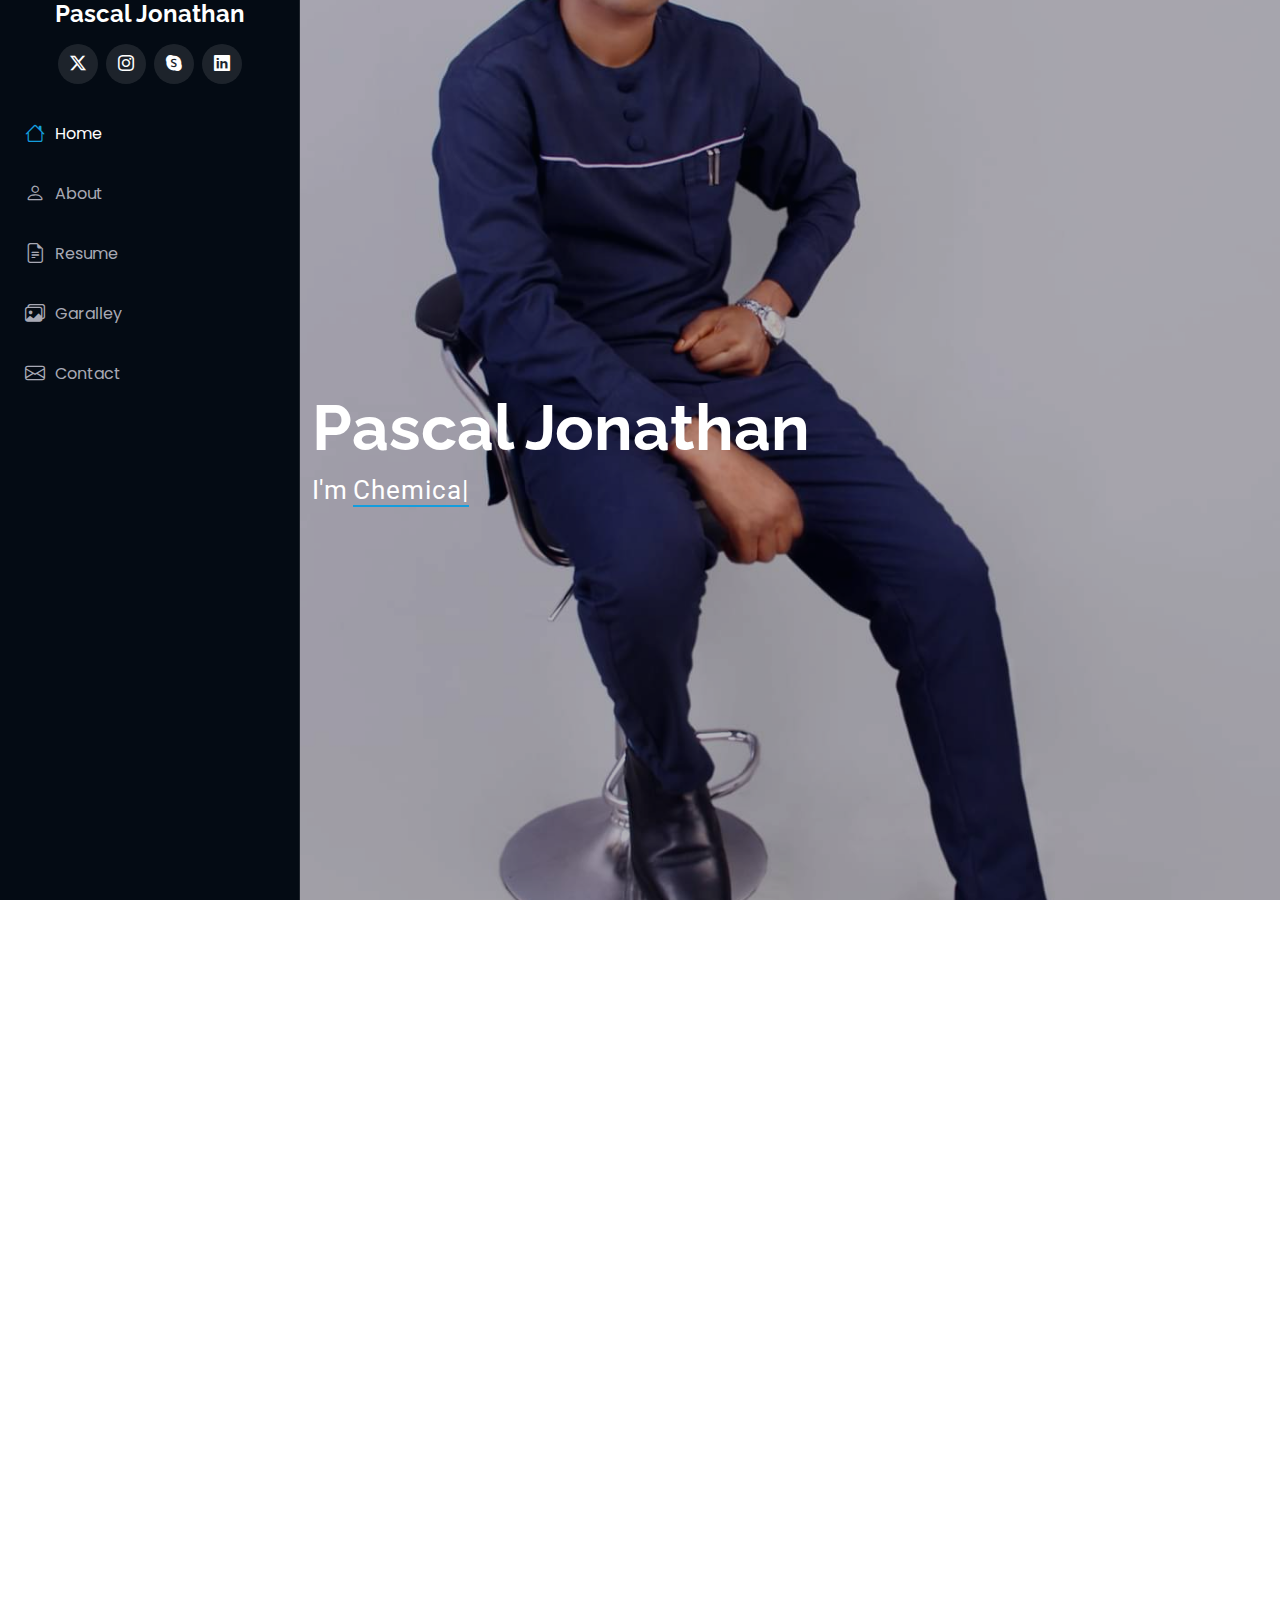
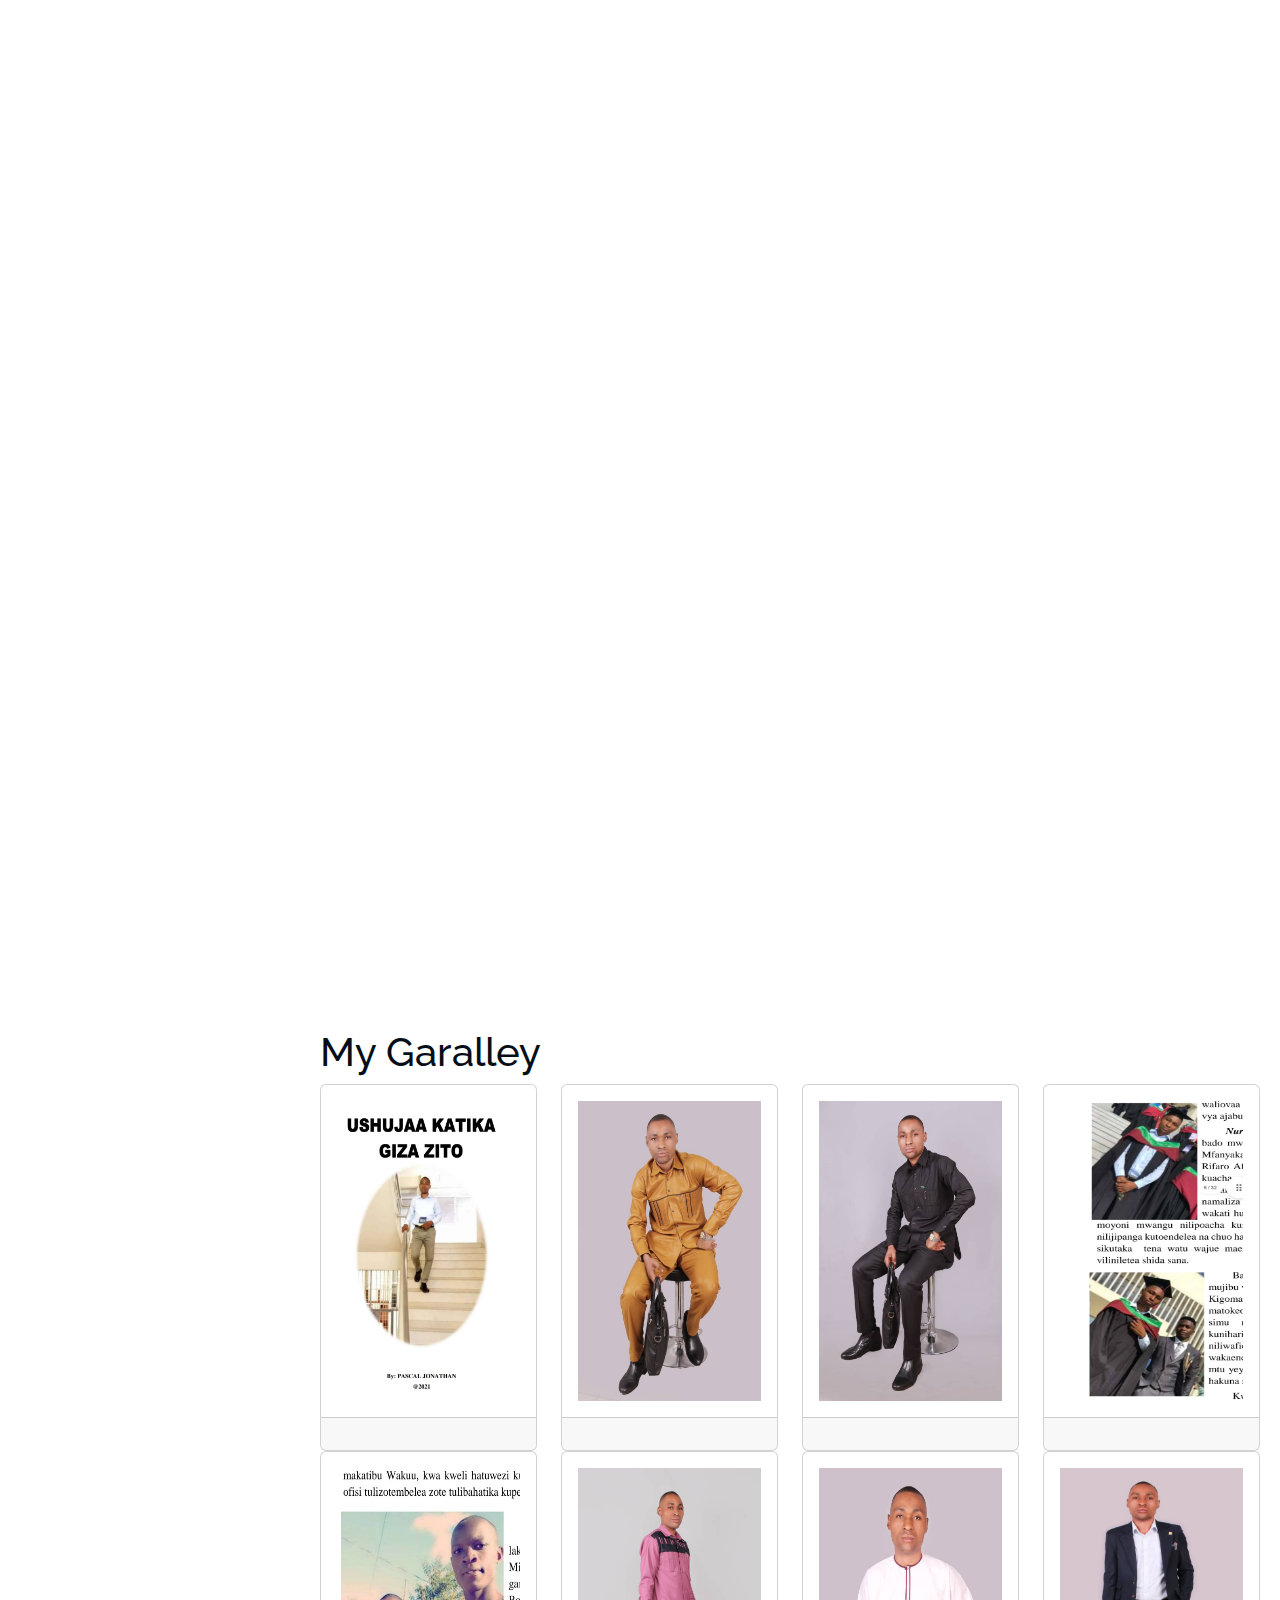
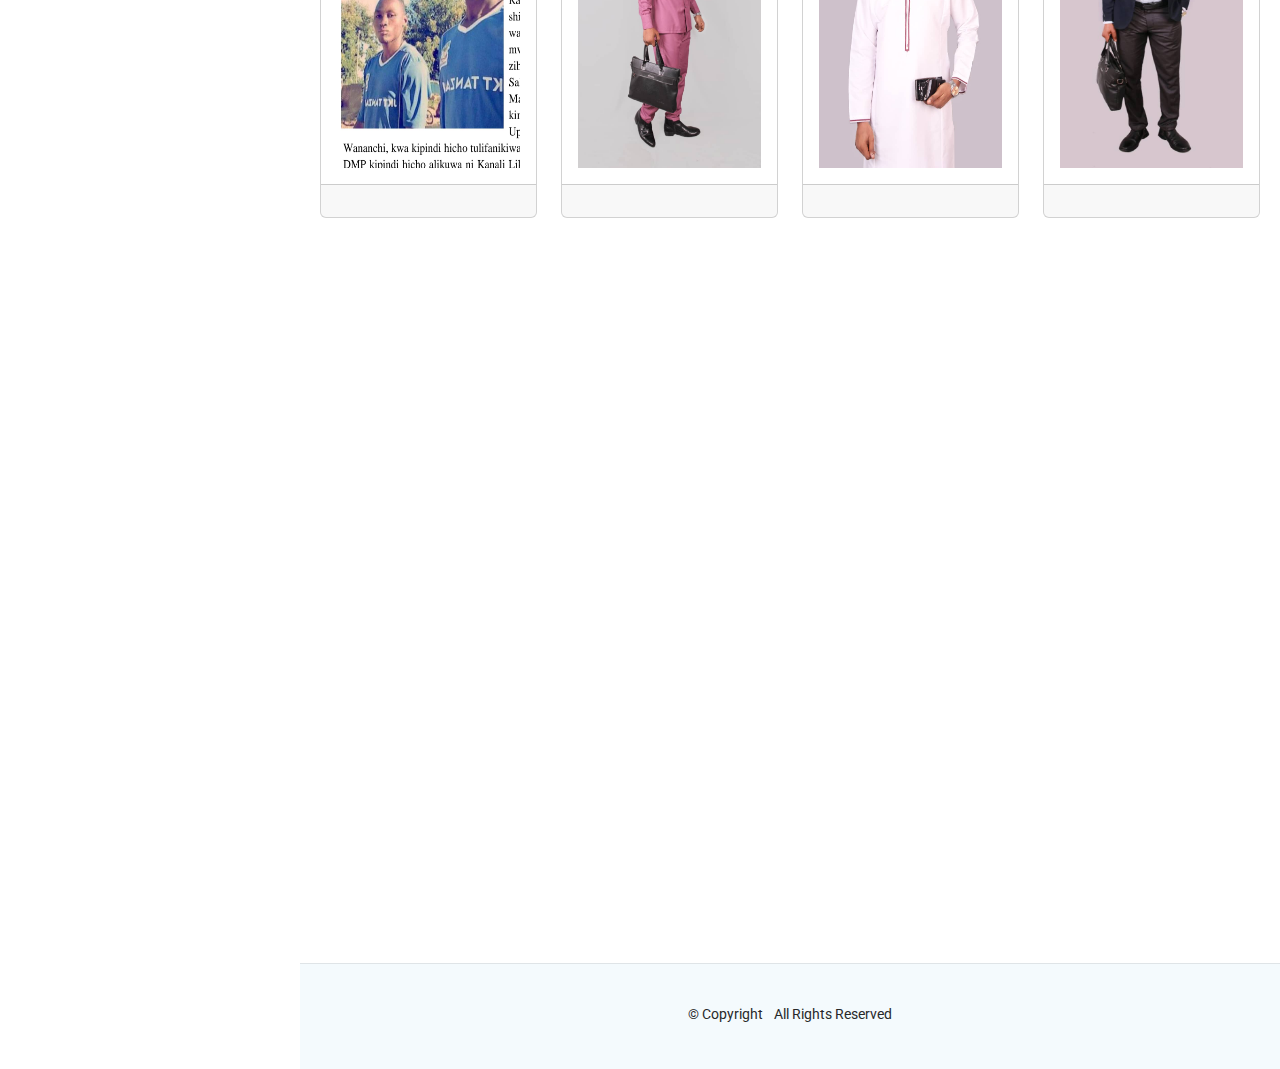
==== index.html @ 1da885c0 "initial commit" ====
<!DOCTYPE html>
<html lang="en">

<head>
  <meta charset="utf-8">
  <meta content="width=device-width, initial-scale=1.0" name="viewport">
  <title> my portofolio</title>
  <meta content="" name="description">
  <meta content="" name="keywords">

  <!-- Favicons -->
  <link href="assets/img/favicon.png" rel="icon">
  <link href="assets/img/apple-touch-icon.png" rel="apple-touch-icon">

  <!-- Fonts -->
  <link href="https://fonts.googleapis.com" rel="preconnect">
  <link href="https://fonts.gstatic.com" rel="preconnect" crossorigin>
  <link href="https://fonts.googleapis.com/css2?family=Roboto:ital,wght@0,100;0,300;0,400;0,500;0,700;0,900;1,100;1,300;1,400;1,500;1,700;1,900&family=Poppins:ital,wght@0,100;0,200;0,300;0,400;0,500;0,600;0,700;0,800;0,900;1,100;1,200;1,300;1,400;1,500;1,600;1,700;1,800;1,900&family=Raleway:ital,wght@0,100;0,200;0,300;0,400;0,500;0,600;0,700;0,800;0,900;1,100;1,200;1,300;1,400;1,500;1,600;1,700;1,800;1,900&display=swap" rel="stylesheet">

  <!-- Vendor CSS Files -->
  <link href="assets/vendor/bootstrap/css/bootstrap.min.css" rel="stylesheet">
  <link href="assets/vendor/bootstrap-icons/bootstrap-icons.css" rel="stylesheet">
  <link href="assets/vendor/aos/aos.css" rel="stylesheet">
  <link href="assets/vendor/glightbox/css/glightbox.min.css" rel="stylesheet">
  <link href="assets/vendor/swiper/swiper-bundle.min.css" rel="stylesheet">

  <!-- Main CSS File -->
  <link href="assets/css/main.css" rel="stylesheet">

 
</head>

<body class="index-page">

  <header id="header" class="header dark-background d-flex flex-column">
    <i class="header-toggle d-xl-none bi bi-list"></i>

    <div class="profile-img">
      <!-- <img src="assets/img/my-profile-img.jpg" alt="" class="img-fluid rounded-circle"> -->
    </div>

    <a href="index.html" class="logo d-flex align-items-center justify-content-center">
      <h1 class="sitename">Pascal Jonathan</h1>
    </a>

    <div class="social-links text-center">
      <a href="Pascal Jonathan" class="twitter"><i class="bi bi-twitter-x"></i></a>
      <!-- <a href="#" class="facebook"><i class="bi bi-facebook"></i></a> -->
      <a href="" class="instagram"><i class="bi bi-instagram"></i></a>
      <a href="#" class="google-plus"><i class="bi bi-skype"></i></a>
      <a href="#" class="linkedin"><i class="bi bi-linkedin"></i></a>
    </div>

    <nav id="navmenu" class="navmenu">
      <ul>
        <li><a href="#hero" class="active"><i class="bi bi-house navicon"></i>Home</a></li>
        <li><a href="#about"><i class="bi bi-person navicon"></i> About</a></li>
        <li><a href="#resume"><i class="bi bi-file-earmark-text navicon"></i> Resume</a></li> 
        <!-- <li><a href="#portfolio"><i class="bi bi-images navicon"></i> Portfolio</a></li> -->
        <li><a href="#garalley"><i class="bi bi-images navicon"></i> Garalley</a></li> 
        <li><a href="#contact"><i class="bi bi-envelope navicon"></i> Contact</a></li>
      </ul>
    </nav>

  </header>

  <main class="main">

    <!-- Hero Section -->
    <section id="hero" class="hero section dark-background">

      <img src="assets/img/port.jpg " alt="" data-aos="fade-in" class="" >

      <div class="container" data-aos="fade-up" data-aos-delay="100">
        <h2>Pascal Jonathan</h2>
        <p>I'm <span class="typed" data-typed-items="Chemical engineer, Teacher, Enterpreneur, computer engineer"></span><span class="typed-cursor typed-cursor--blink" aria-hidden="true"></span><span class="typed-cursor typed-cursor--blink" aria-hidden="true"></span></p>
      </div>

    </section><!-- /Hero Section -->

    <!-- About Section -->
    <section id="about" class="about section">

      <!-- Section Title -->
      <div class="container section-title" data-aos="fade-up">
        <h2>About</h2>
        <p>Pascal Jonathan, born on April 27, 1995, in Butiama, Mara Region, is a dedicated professional with a rich background in academia, military service, and community development. He has earned qualifications in diverse fields, including chemical engineering, IT, education, law, and leadership, from prestigious institutions like the University of Dar es Salaam and the Open University of Tanzania. Passionate about supporting students and individuals with disabilities, Pascal is also a gospel musician, author of the book "Ushujaa Katika Giza Zito," and a football enthusiast. His unwavering commitment to making a difference defines his inspiring journey.
 </p>
      </div><!-- End Section Title -->

      <div class="container" data-aos="fade-up" data-aos-delay="100">

        <div class="row gy-4 justify-content-center">
          <div class="col-lg-4">
            <img src="assets/img/port.jpg" class="img-fluid" alt="">
          </div>
          <div class="col-lg-8 content">
            <h2>Sign language and interpretation director&amp; Millitary Agent.</h2>
            <p class="fst-italic py-3">
              A versatile professional with expertise in sign language interpretation, military operations, and community service. I am passionate about bridging communication gaps and empowering individuals, especially those with disabilities, while upholding discipline and leadership in my military role.
            </p>
            <div class="row">
              <div class="col-lg-6">
                <ul>
                  <li><i class="bi bi-chevron-right"></i> <strong>Birthday:</strong> <span>27 April 1995</span></li>
                  <!-- <!-- <li><i class="bi bi-chevron-right"></i> <strong>Website:</strong> <span>www.example.com</span></li>  -->
                  <li><i class="bi bi-chevron-right"></i> <strong>Phone:</strong> <span>+255 622 601 222</span></li>
                  <li><i class="bi bi-chevron-right"></i> <strong>City:</strong> <span>Dar es salaam, Tanzania</span></li>
                </ul>
              </div>
              <div class="col-lg-6">
                <ul>
                  <li><i class="bi bi-chevron-right"></i> <strong>Age:</strong> <span>30</span></li>
                  <li><i class="bi bi-chevron-right"></i> <strong>Degree:</strong> <span>Master</span></li>
                  <li><i class="bi bi-chevron-right"></i> <strong>Email:</strong> <span>pascaljonathan777@gmail.com</span></li>
                  <li><i class="bi bi-chevron-right"></i> <strong>Freelance:</strong> <span>Available</span></li>
                </ul>
              </div>
            </div>
            <p class="py-3">
              With a strong foundation in academics and professional experience, I have dedicated my career to bridging communication gaps and serving my community. My work spans diverse fields, including sign language interpretation, military operations, and education. I am deeply committed to empowering others, especially individuals with disabilities, and contributing to society through leadership, discipline, and innovation. My passion for learning and service fuels my drive to create meaningful change in every role I take on.
            </p>
          </div>
        </div>

      </div>

    </section><!-- /About Section -->

  

    <!-- Resume Section -->
    <section id="resume" class="resume section">

      <!-- Section Title -->
      <div class="container section-title" data-aos="fade-up">
        <h2>Resume</h2>
        <p>  A comprehensive overview of my professional journey, highlighting my expertise in diverse fields such as sign language interpretation, military operations, education, and leadership. Each experience reflects my dedication to personal growth, service to others, and the pursuit of excellence in every endeavor. Explore my qualifications and achievements that showcase my commitment to making a meaningful impact.</p>
      </div><!-- End Section Title -->

      <div class="container">

        <div class="row">

          <div class="col-lg-6" data-aos="fade-up" data-aos-delay="100">
            <h3 class="resume-title">Sumary</h3>

            <h3 class="resume-title">Education</h3>
            <div class="resume-item">
              <h4>Bachelor of Science in Education</h4>
              <!-- <h5></h5> -->
              <p><em>University of Dodoma</em></p>
              <!-- <p>Qui deserunt veniam. Et sed aliquam labore tempore sed quisquam iusto autem sit. Ea vero voluptatum qui ut dignissimos deleniti nerada porti sand markend</p> -->
            </div><!-- Edn Resume Item -->

            <div class="resume-item">
              <h4>Bachelor of Arts in IT and Computer Science</h4>
              <!-- <h5>2010 - 2014</h5> -->
              <p><em>University of Dar es salaam</em></p>
              <!-- <p>Quia nobis sequi est occaecati aut. Repudiandae et iusto quae reiciendis et quis Eius vel ratione eius unde vitae rerum voluptates asperiores voluptatem Earum molestiae consequatur neque etlon sader mart dila</p> -->
            </div><!-- Edn Resume Item -->

          </div>

          <div class="col-lg-6" data-aos="fade-up" data-aos-delay="200">
            <h3 class="resume-title">Professional Experience</h3>
            

            <div class="resume-item">
              <h4>Staff Member</h4>
              <h5>2021 - Present</h5>
              <p><em>University of Dar es Salaam</em></p>
              
            </div><!-- Edn Resume Item -->
            <div class="resume-item">
              <h4>Military Personel</h4>
              <h5>2019 - Present</h5>
              <p><em> </em></p>
             
            </div><!-- Edn Resume Item -->

          </div>

        </div>

      </div>

    </section><!-- /Resume Section -->

    <section id="garalley" class="garalley section">
    <div id="gallery" class="container-fluid " style="padding:80px 20px;">
      <h1>My Garalley</h1>
      <div class="row">
         <div class="col-md-3">
           <div class="card">
             <div class="card-body"> 
               <img src="assets/img/image1.jpg" style="height: 300px;width: 100%;"> </div> 
               <div class="card-footer"> 
               <p></p>
                </div>   
           </div>
         </div><br> <br>
    
         <div class="col-md-3">
           <div class="card">
             <div class="card-body">
               <img src="assets/img/image11.jpg" style="height: 300px;width: 100%;">
             </div>
             <div class="card-footer">
               <p></p>
               
             </div>
           </div>
         </div> <br> <br>
    
         <div class="col-md-3">
           <div class="card">
             <div class="card-body">
               <img src="assets/img/image10.jpg" style="height: 300px;width: 100%;" alt="">
             </div>
             <div class="card-footer">
                <p></p>
             </div>
           </div>
         </div>  <br> <br>
    
    
         <div class="col-md-3">
           <div class="card">
             <div class="card-body">
               <img src="assets/img/image4.jpg" style="height: 300px;width: 100%;">
             </div>
             <div class="card-footer">
               <p></p>
             </div>
           </div>
         </div>
         <br> <br>
       </div>
       <div class="row">
           <div class="col-md-3">
             <div class="card">
               <div class="card-body">
                 <img src="assets/img/image5.jpg" style="height: 300px;width: 100%;">
               </div>
               <div class="card-footer">
                 <p></p>
               </div>
             </div>
           </div>  <br> <br>
    
           <div class="col-md-3">
             <div class="card">
               <div class="card-body">
                 <img src="assets/img/image6.jpg" style="height: 300px;width: 100%;">
               </div> 
               <div class="card-footer">
                 <p></p>
             </div>
           </div>
           </div>    <br> <br>
    
           <div class="col-md-3"> 
             <div class="card">
              <div class="card-body">
               <img src="assets/img/image7.jpg" style="height: 300px;width: 100%;">
              </div>
             <div class="card-footer">
               <p></p>
             </div>
           </div>
          </div>  <br> <br>
    
           <div class="col-md-3"> 
             <div class="card">
               <div class="card-body">
                 <img src="assets/img/image8.jpg"style="height:300px;width: 100%;">
               </div>
               <div class="card-footer">
                 <p></p>
                 
               </div>
             </div>
           </div> 
       </div>
      </section>
       <!-----Ends here-------->
    
   
    <!-- Contact Section -->
    <section id="contact" class="contact section">

      <!-- Section Title -->
      <div class="container section-title" data-aos="fade-up">
        <h2>Contact</h2>
        <p>I'd love to hear from you! Whether you have questions, feedback, or just want to say hello, feel free to reach out to me.</p>
      </div><!-- End Section Title -->

      <div class="container" data-aos="fade-up" data-aos-delay="100">

        <div class="row gy-4">

          <div class="col-lg-10">

            <div class="info-wrap"style="justify-content: center;">
              <div class="info-item d-flex" data-aos="fade-up" data-aos-delay="200"style="justify-content: center;" >
                <i class="bi bi-geo-alt flex-shrink-0"></i>
                <div>
                  <h3>Address</h3>
                  <p>P.O BOX 35091, Dar es salaam, Tanzania. </p>
                </div>
              </div><!-- End Info Item -->

              <div class="info-item d-flex" data-aos="fade-up" data-aos-delay="200"style="justify-content: center;">
                <i class="bi bi-telephone flex-shrink-0"></i>
                <div>
                  <h3>Contact me</h3>
                  <p>+255 622 601 222</p>
                </div>
              </div><!-- End Info Item -->

              <div class="info-item d-flex" data-aos="fade-up" data-aos-delay="200"style="justify-content: center;">
                <i class="bi bi-envelope flex-shrink-0"></i>
                <div>
                  <h3>My Email</h3>
                  <p>pascaljonathan777@gmail.com</p>
                </div>
              </div><!-- End Info Item -->

              <!-- <iframe src="https://www.google.com/maps/embed?pb=!1m14!1m8!1m3!19.78314118045!2d-74.006138!3d40.710059!3m2!1i1024!2i768!4f13.1!3m3!1m2!1s0x89c25a22a3bda30d%3A0xb89d1fe6bc499443!2sDowntown%20Conference%20Center!5e0!3m2!1sen!2sus!4v1676961268712!5m2!1sen!2sus" frameborder="0" style="border:0; width: 100%; height: 270px;" allowfullscreen="" loading="lazy" referrerpolicy="no-referrer-when-downgrade"></iframe> -->
            </div>
          </div>



  </main>

  <footer id="footer" class="footer position-relative light-background">

    <div class="container">
      <div class="copyright text-center ">
        <p>© <span>Copyright</span> <strong class="px-1 sitename"></strong> <span>All Rights Reserved</span></p>
      </div>
      <div class="credits">
      
      </div>
    </div>

  </footer>

  <!-- Scroll Top -->
  <a href="#" id="scroll-top" class="scroll-top d-flex align-items-center justify-content-center"><i class="bi bi-arrow-up-short"></i></a>

  <!-- Preloader -->
  <div id="preloader"></div>

  <!-- Vendor JS Files -->
  <script src="assets/vendor/bootstrap/js/bootstrap.bundle.min.js"></script>
  <script src="assets/vendor/php-email-form/validate.js"></script>
  <script src="assets/vendor/aos/aos.js"></script>
  <script src="assets/vendor/typed.js/typed.umd.js"></script>
  <script src="assets/vendor/purecounter/purecounter_vanilla.js"></script>
  <script src="assets/vendor/waypoints/noframework.waypoints.js"></script>
  <script src="assets/vendor/glightbox/js/glightbox.min.js"></script>
  <script src="assets/vendor/imagesloaded/imagesloaded.pkgd.min.js"></script>
  <script src="assets/vendor/isotope-layout/isotope.pkgd.min.js"></script>
  <script src="assets/vendor/swiper/swiper-bundle.min.js"></script>

  <!-- Main JS File -->
  <script src="assets/js/main.js"></script>

</body>

</html>
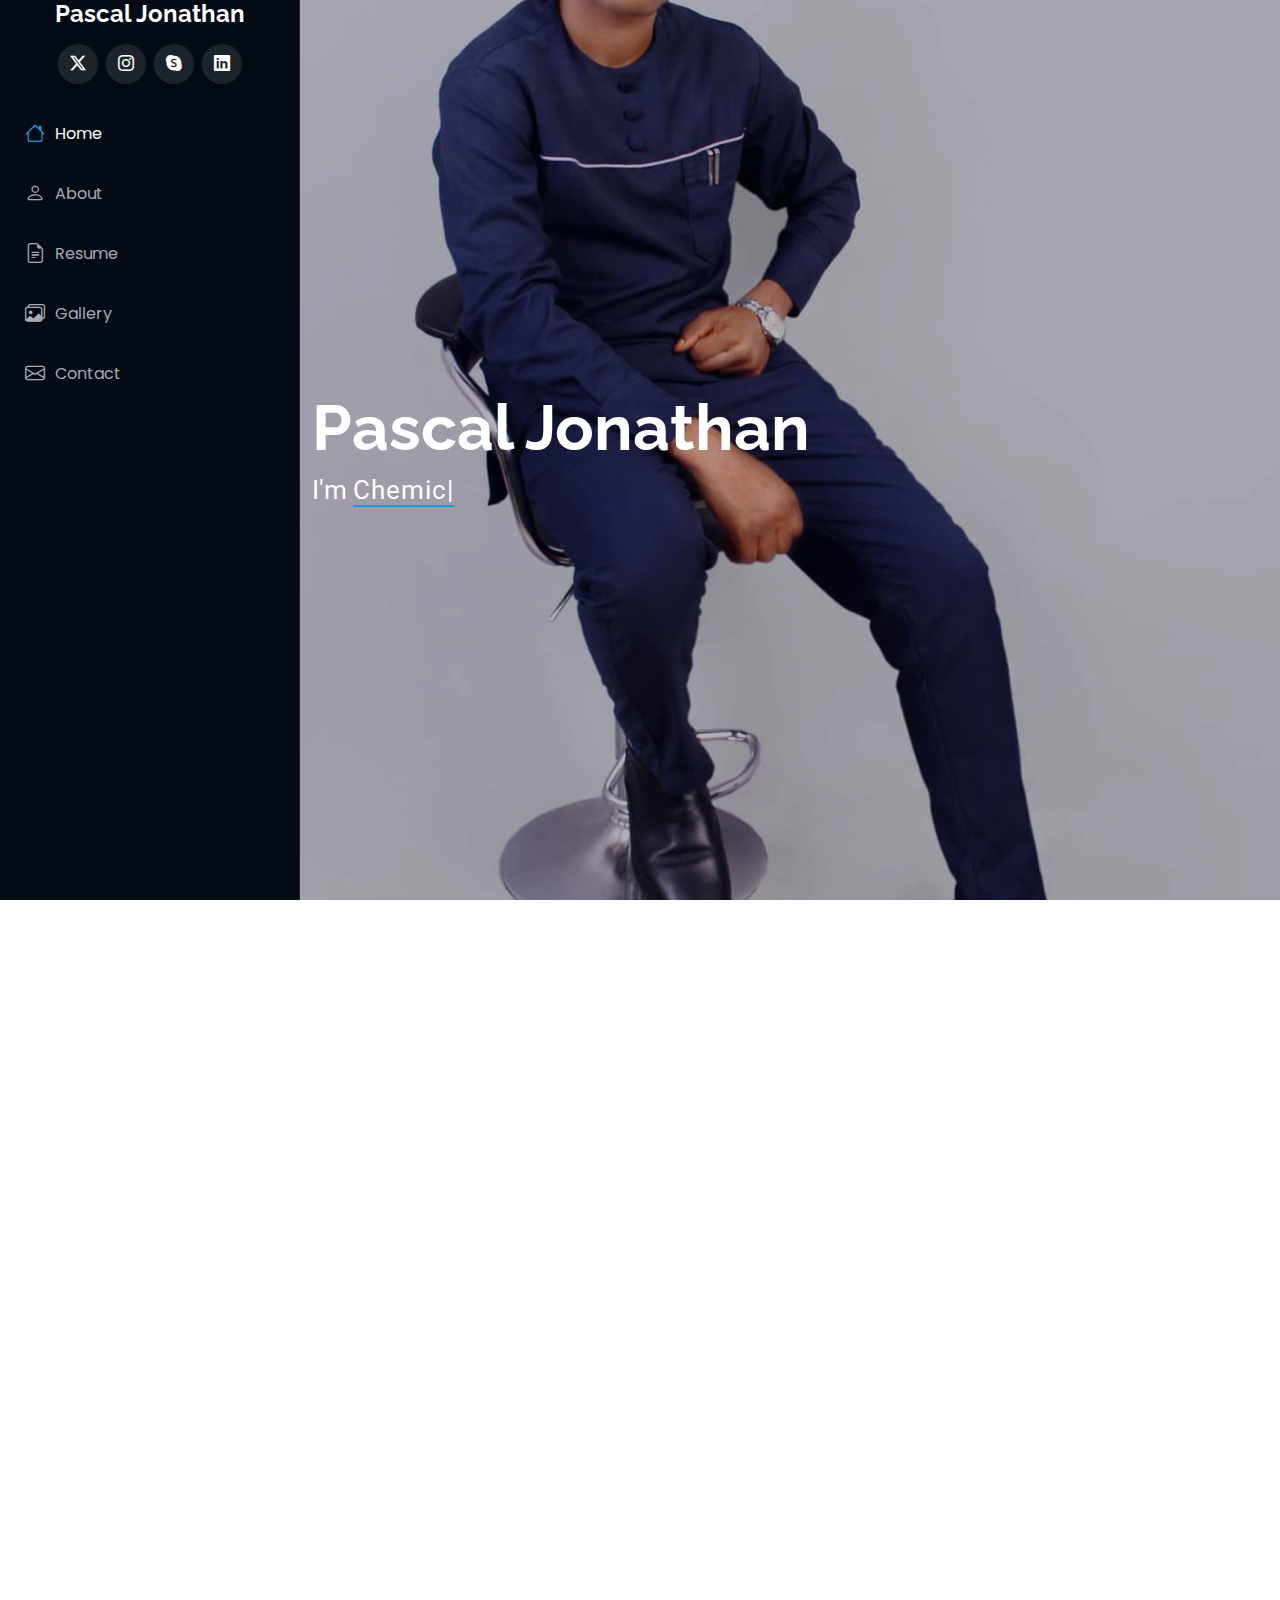
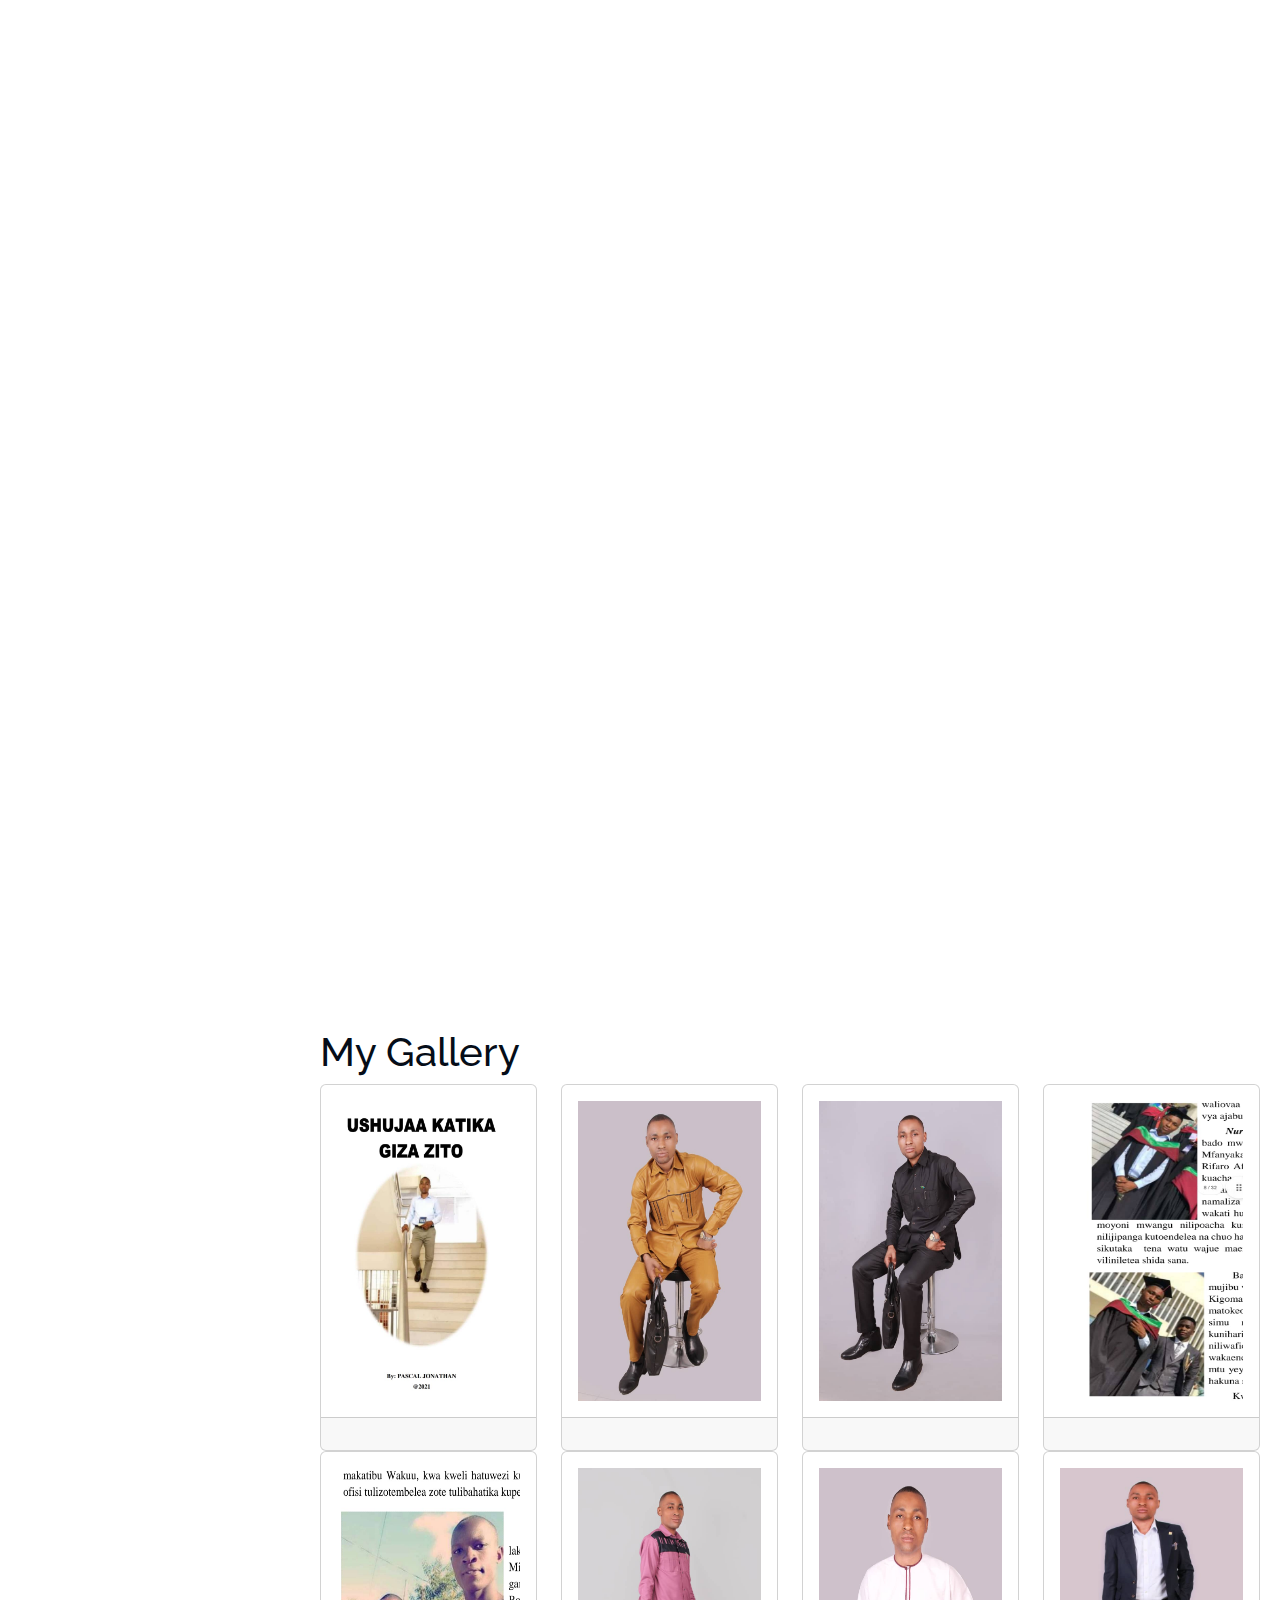
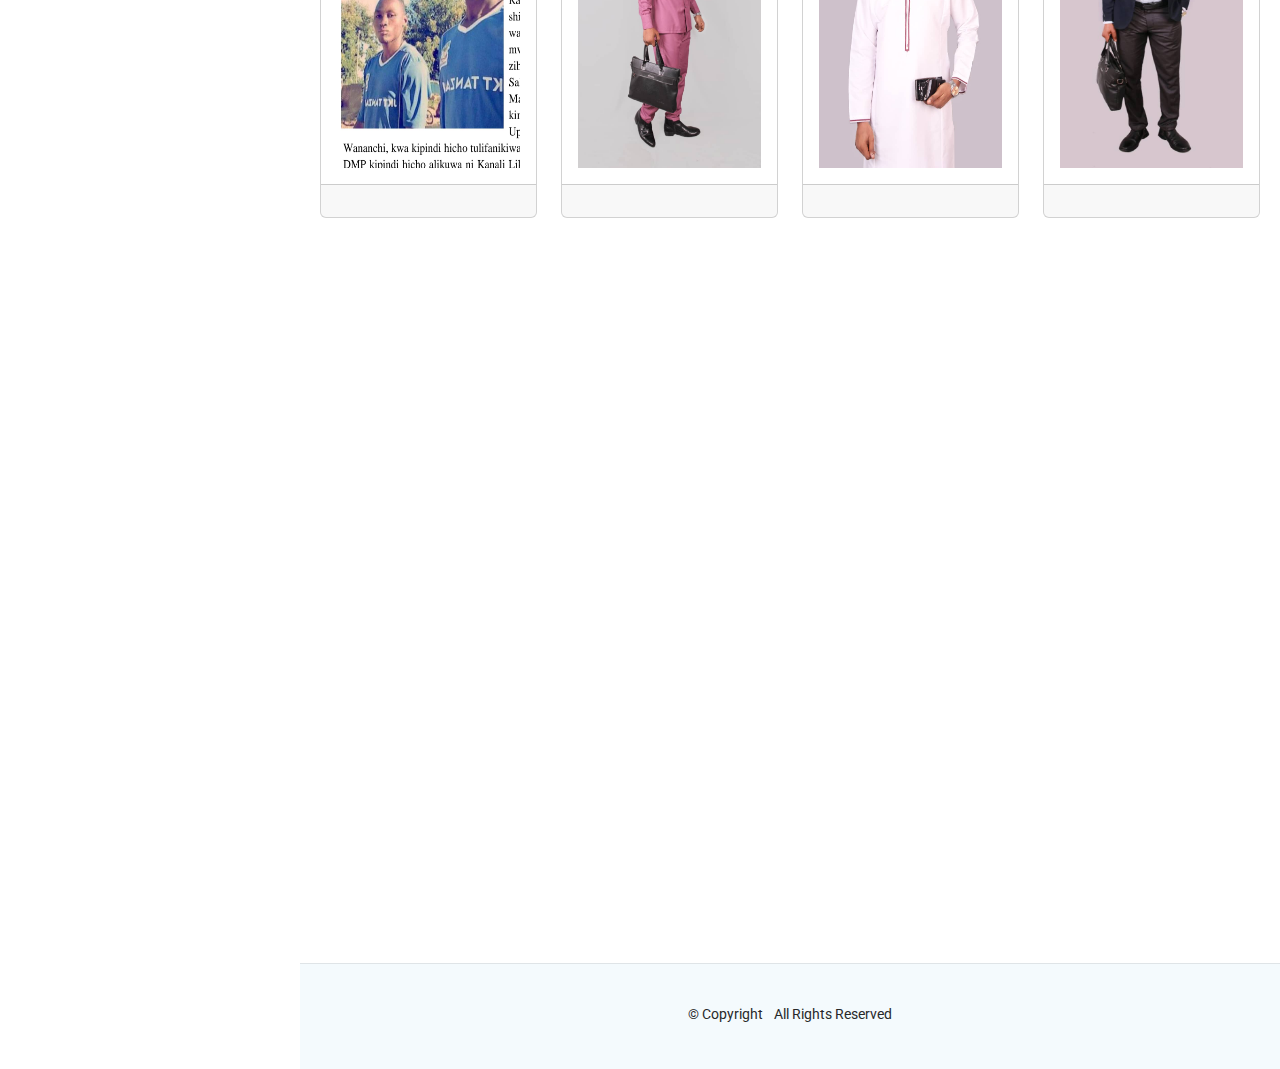
==== commit b59bf4f9: "initial commit" ====
--- a/index.html
+++ b/index.html
@@ -57,7 +57,7 @@
         <li><a href="#about"><i class="bi bi-person navicon"></i> About</a></li>
         <li><a href="#resume"><i class="bi bi-file-earmark-text navicon"></i> Resume</a></li> 
         <!-- <li><a href="#portfolio"><i class="bi bi-images navicon"></i> Portfolio</a></li> -->
-        <li><a href="#garalley"><i class="bi bi-images navicon"></i> Garalley</a></li> 
+        <li><a href="#garalley"><i class="bi bi-images navicon"></i> Gallery</a></li> 
         <li><a href="#contact"><i class="bi bi-envelope navicon"></i> Contact</a></li>
       </ul>
     </nav>
@@ -189,7 +189,7 @@
 
     <section id="garalley" class="garalley section">
     <div id="gallery" class="container-fluid " style="padding:80px 20px;">
-      <h1>My Garalley</h1>
+      <h1>My Gallery</h1>
       <div class="row">
          <div class="col-md-3">
            <div class="card">
